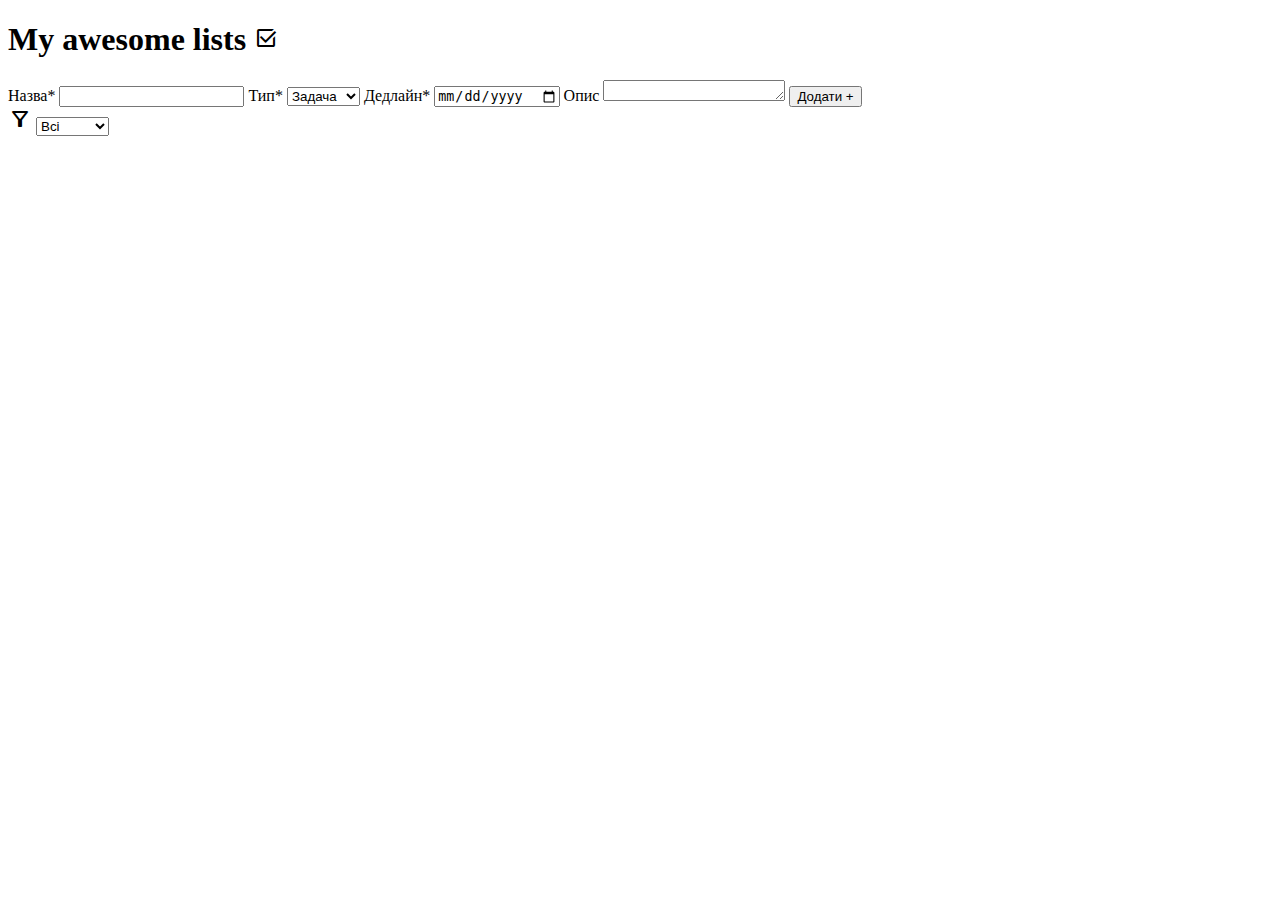
==== important.html @ 8e701d24 "first commit" ====
<!doctype html>
<html lang="en">
<head>
    <meta charset="UTF-8">
    <meta content="width=device-width, user-scalable=no, initial-scale=1.0, maximum-scale=1.0, minimum-scale=1.0"
          name="viewport">
    <meta content="ie=edge" http-equiv="X-UA-Compatible">
    <title>Document</title>
    <link href="https://fonts.googleapis.com" rel="preconnect">
    <link crossorigin href="https://fonts.gstatic.com" rel="preconnect">
    <link href="https://fonts.googleapis.com/css2?family=Roboto:wght@400;700&display=swap" rel="stylesheet">
    <link href="https://fonts.googleapis.com/css2?family=Material+Symbols+Outlined:opsz,wght,FILL,GRAD@20..48,100..700,0..1,-50..200"
          rel="stylesheet"/>
    <link href="css/style.css" rel="stylesheet">
</head>
<body>

<h1 class="logo wrapper">
    <span class="logo__text">
        My awesome lists
        <span class="material-symbols-outlined">
            select_check_box
        </span>
    </span>
</h1>

<form class="wrapper form" name="createForm">
    <label class="input">
        Назва*
        <input name="name" type="text">
    </label>

    <label class="input">
        Тип*
        <select name="type">
            <option value="task">
                Задача
            </option>
            <option value="purchase">
                Покупка
            </option>
        </select>
    </label>

    <label class="input">
        Дедлайн*
        <input name="deadline" type="date">
    </label>
    <label class="input --wide">
        Опис
        <textarea name="desc" rows="1"></textarea>
    </label>
    <input type="hidden" name="id">
    <button class="btn" name="button">
        Додати +
    </button>
</form>

<form class="wrapper filters">
    <span class="material-symbols-outlined">
        filter_alt
    </span>
    <label class="input">
        <select name="type">
            <option value="фдд">
                Всі
            </option>
            <option value="task">
                Задачі
            </option>
            <option value="purchase">
                Покупки
            </option>
        </select>
    </label>
</form>

<main class="wrapper list">
</main>


<script src="js/main.js"></script>
</body>
</html>
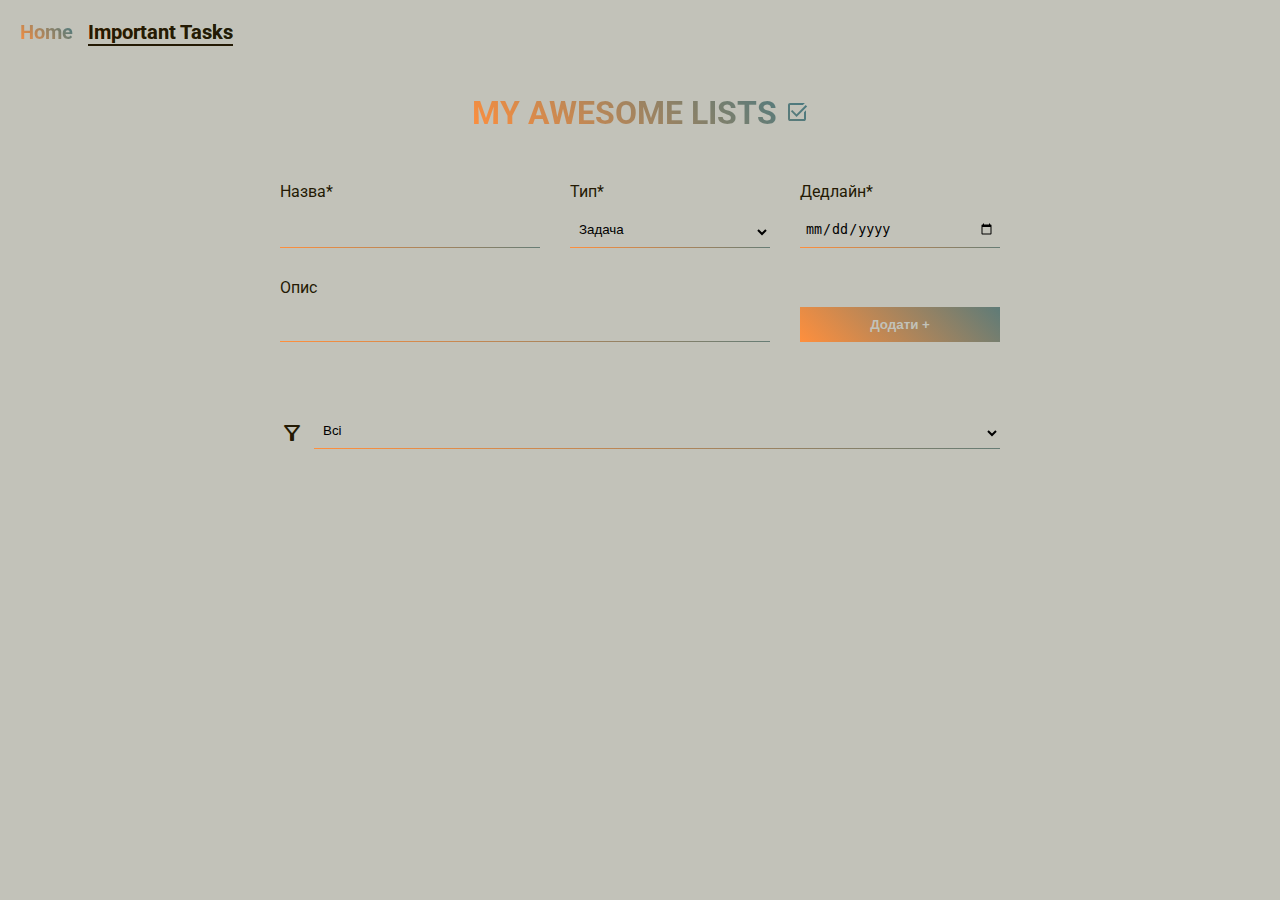
==== commit 738ae98a: "add filtered important tasks feature" ====
--- a/important.html
+++ b/important.html
@@ -14,6 +14,13 @@
     <link href="css/style.css" rel="stylesheet">
 </head>
 <body>
+
+    <div class="nav">
+        <ul class="nav__list">
+            <li class="nav__item"><a class="nav__link" href="index.html">Home</a></li>
+            <li class="nav__item"><a class="nav__link nav__link_active" href="important.html">Important Tasks</a></li>
+        </ul>
+    </div>
 
 <h1 class="logo wrapper">
     <span class="logo__text">
@@ -75,7 +82,7 @@
     </label>
 </form>
 
-<main class="wrapper list">
+<main class="wrapper important-list-wrapper">
 </main>
 
 
--- a/css/style.css
+++ b/css/style.css
@@ -0,0 +1,304 @@
+:root {
+  --background: #c2c2b9;
+  --accent: #ff8f3d;
+  --secondary: #1a7391;
+  --text-color: #241a04;
+  --gradient: linear-gradient(45deg, var(--accent), var(--secondary));
+}
+
+@keyframes floating-gradient {
+  0% {
+    background-position: 0 50%;
+  }
+  100% {
+    background-position: 100% 50%;
+  }
+}
+* {
+  margin: 0;
+  padding: 0;
+  box-sizing: border-box;
+}
+
+body {
+  background: var(--background);
+  color: var(--text-color);
+  font-family: "Roboto", sans-serif;
+}
+
+img {
+  display: block;
+  width: 100%;
+}
+
+button, input, a {
+  transition: 0.5s;
+}
+
+.material-symbols-outlined {
+  font-variation-settings: "FILL" 0, "wght" 400, "GRAD" 0, "opsz" 24;
+}
+
+.wrapper {
+  padding: 0 calc(50vw - 360px);
+}
+@media screen and (max-width: 768px) {
+  .wrapper {
+    padding: 0 calc(50vw - 200px);
+  }
+}
+@media screen and (max-width: 405px) {
+  .wrapper {
+    padding: 0 calc(50vw - 170px);
+  }
+}
+
+.logo {
+  padding-top: 50px;
+  text-align: center;
+  text-transform: uppercase;
+  margin-bottom: 50px;
+}
+.logo__text {
+  background-clip: text;
+  background-image: var(--gradient);
+  color: transparent;
+  background-size: 125%;
+  animation: floating-gradient 2.5s infinite alternate;
+}
+
+.visually-hidden {
+  clip: rect(0 0 0 0);
+  clip-path: inset(50%);
+  height: 1px;
+  overflow: hidden;
+  position: absolute;
+  white-space: nowrap;
+  width: 1px;
+}
+
+.form {
+  display: grid;
+  gap: 30px;
+  grid-template-columns: 1fr 200px 200px;
+  position: relative;
+  padding-bottom: 25px;
+  margin-bottom: 50px;
+}
+.form button {
+  margin-top: auto;
+}
+@media screen and (max-width: 768px) {
+  .form {
+    grid-template-columns: 1fr;
+  }
+}
+
+.input {
+  display: flex;
+  flex-direction: column;
+  width: 100%;
+  gap: 15px;
+  position: relative;
+  cursor: pointer;
+  transition: 0.5s;
+}
+.input input, .input select, .input textarea {
+  background: none;
+  border: none;
+  padding: 5px 5px 10px;
+  resize: none;
+  outline: none;
+}
+.input.--wide {
+  grid-column: 1/3;
+}
+@media screen and (max-width: 768px) {
+  .input.--wide {
+    grid-column: unset;
+  }
+}
+.input:after {
+  content: "";
+  display: block;
+  width: 100%;
+  height: 1px;
+  background-image: var(--gradient);
+  background-size: 150%;
+  background-position: 0;
+  position: absolute;
+  bottom: 0;
+  left: 50%;
+  translate: -50% 0;
+}
+.input:focus-within:after, .input:hover:after {
+  background-position: 100%;
+}
+
+.btn {
+  border: none;
+  padding: 10px;
+  color: var(--background);
+  font-weight: 700;
+  background: var(--gradient);
+  background-size: 150%;
+  background-position: 0;
+  cursor: pointer;
+}
+.btn:hover, .btn:active {
+  background-position: 100%;
+}
+
+.list-item {
+  display: grid;
+  grid-template-columns: 1fr 50px 50px 50px 50px;
+  gap: 10px;
+  cursor: pointer;
+  margin-bottom: 20px;
+  align-items: center;
+}
+.list-item__content {
+  background: 1px solid var(--gradient);
+  padding-bottom: 5px;
+  position: relative;
+  cursor: pointer;
+}
+@media screen and (max-width: 768px) {
+  .list-item__content {
+    grid-row: 1/4;
+    height: 100%;
+  }
+}
+.list-item__content:after {
+  content: "";
+  display: block;
+  width: 100%;
+  height: 1px;
+  background-image: var(--gradient);
+  background-size: 150%;
+  background-position: 0;
+  position: absolute;
+  bottom: 0;
+  left: 50%;
+  translate: -50% 0;
+}
+.list-item__title {
+  font-size: 20px;
+  font-weight: 700;
+  margin-bottom: 10px;
+}
+.list-item__btn {
+  color: #fff;
+  font-size: 14px;
+  border: none;
+  height: 50px;
+  width: 50px;
+  cursor: pointer;
+}
+.list-item__btn span {
+  transition: 0.5s;
+  scale: 0.8;
+}
+.list-item__btn:hover span {
+  scale: 1.1;
+}
+@media screen and (max-width: 768px) {
+  .list-item__btn {
+    width: 25px;
+    height: 25px;
+    font-size: 14px;
+  }
+}
+.list-item__edit {
+  background: orange;
+}
+.list-item__remove {
+  background: tomato;
+}
+.list-item__important {
+  background: transparent;
+  border: 5px solid crimson;
+  color: crimson;
+}
+.list-item__important span {
+  color: transparent;
+}
+.list-item__important:hover {
+  opacity: 0.5;
+}
+@media screen and (max-width: 768px) {
+  .list-item__important {
+    border-width: 2px;
+  }
+}
+.list-item.--isimportant .list-item__title {
+  text-decoration: underline;
+}
+.list-item.--isimportant .list-item__important span {
+  scale: 1.1;
+  color: inherit;
+}
+.list-item__mark {
+  background: transparent;
+  border: 5px solid forestgreen;
+  color: forestgreen;
+}
+.list-item__mark span {
+  color: transparent;
+}
+.list-item__mark:hover {
+  opacity: 0.5;
+}
+@media screen and (max-width: 768px) {
+  .list-item__mark {
+    border-width: 2px;
+  }
+}
+.list-item.--done .list-item__title {
+  text-decoration: line-through;
+}
+.list-item.--done .list-item__mark span {
+  scale: 1.1;
+  color: inherit;
+}
+@media screen and (max-width: 768px) {
+  .list-item {
+    grid-template-columns: 1fr 25px;
+    align-items: start;
+  }
+}
+
+.filters {
+  display: flex;
+  justify-content: flex-start;
+  align-items: center;
+  gap: 10px;
+  margin-bottom: 25px;
+}
+
+.nav__list {
+  display: flex;
+  list-style: none;
+  gap: 15px;
+  padding-top: 20px;
+  padding-left: 20px;
+}
+.nav__link {
+  text-decoration: none;
+  background-clip: text;
+  background-image: var(--gradient);
+  color: transparent;
+  background-size: 125%;
+  animation: floating-gradient 2.5s infinite alternate;
+  font-size: 20px;
+  font-weight: 700;
+}
+.nav__link_active {
+  color: var(--text-color);
+  border-bottom: 2px solid currentColor;
+}
+.nav__link:hover, .nav__link:focus {
+  color: var(--text-color);
+}
+
+/*# sourceMappingURL=style.css.map */
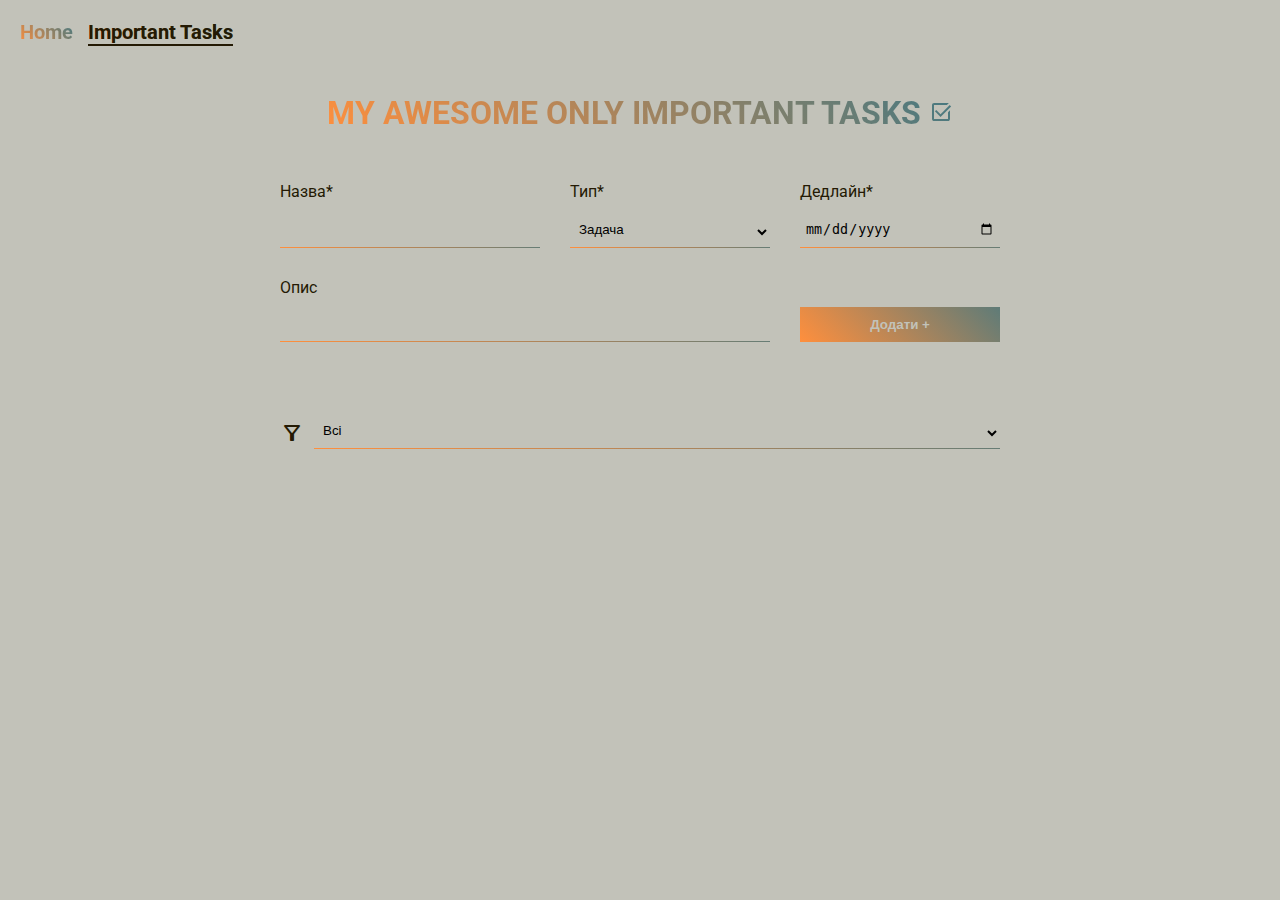
==== commit 5d2d30ae: "important form feature" ====
--- a/important.html
+++ b/important.html
@@ -24,14 +24,14 @@
 
 <h1 class="logo wrapper">
     <span class="logo__text">
-        My awesome lists
+        My awesome Only Important Tasks
         <span class="material-symbols-outlined">
             select_check_box
         </span>
     </span>
 </h1>
 
-<form class="wrapper form" name="createForm">
+<form class="wrapper form" name="createFormImportantItems">
     <label class="input">
         Назва*
         <input name="name" type="text">
